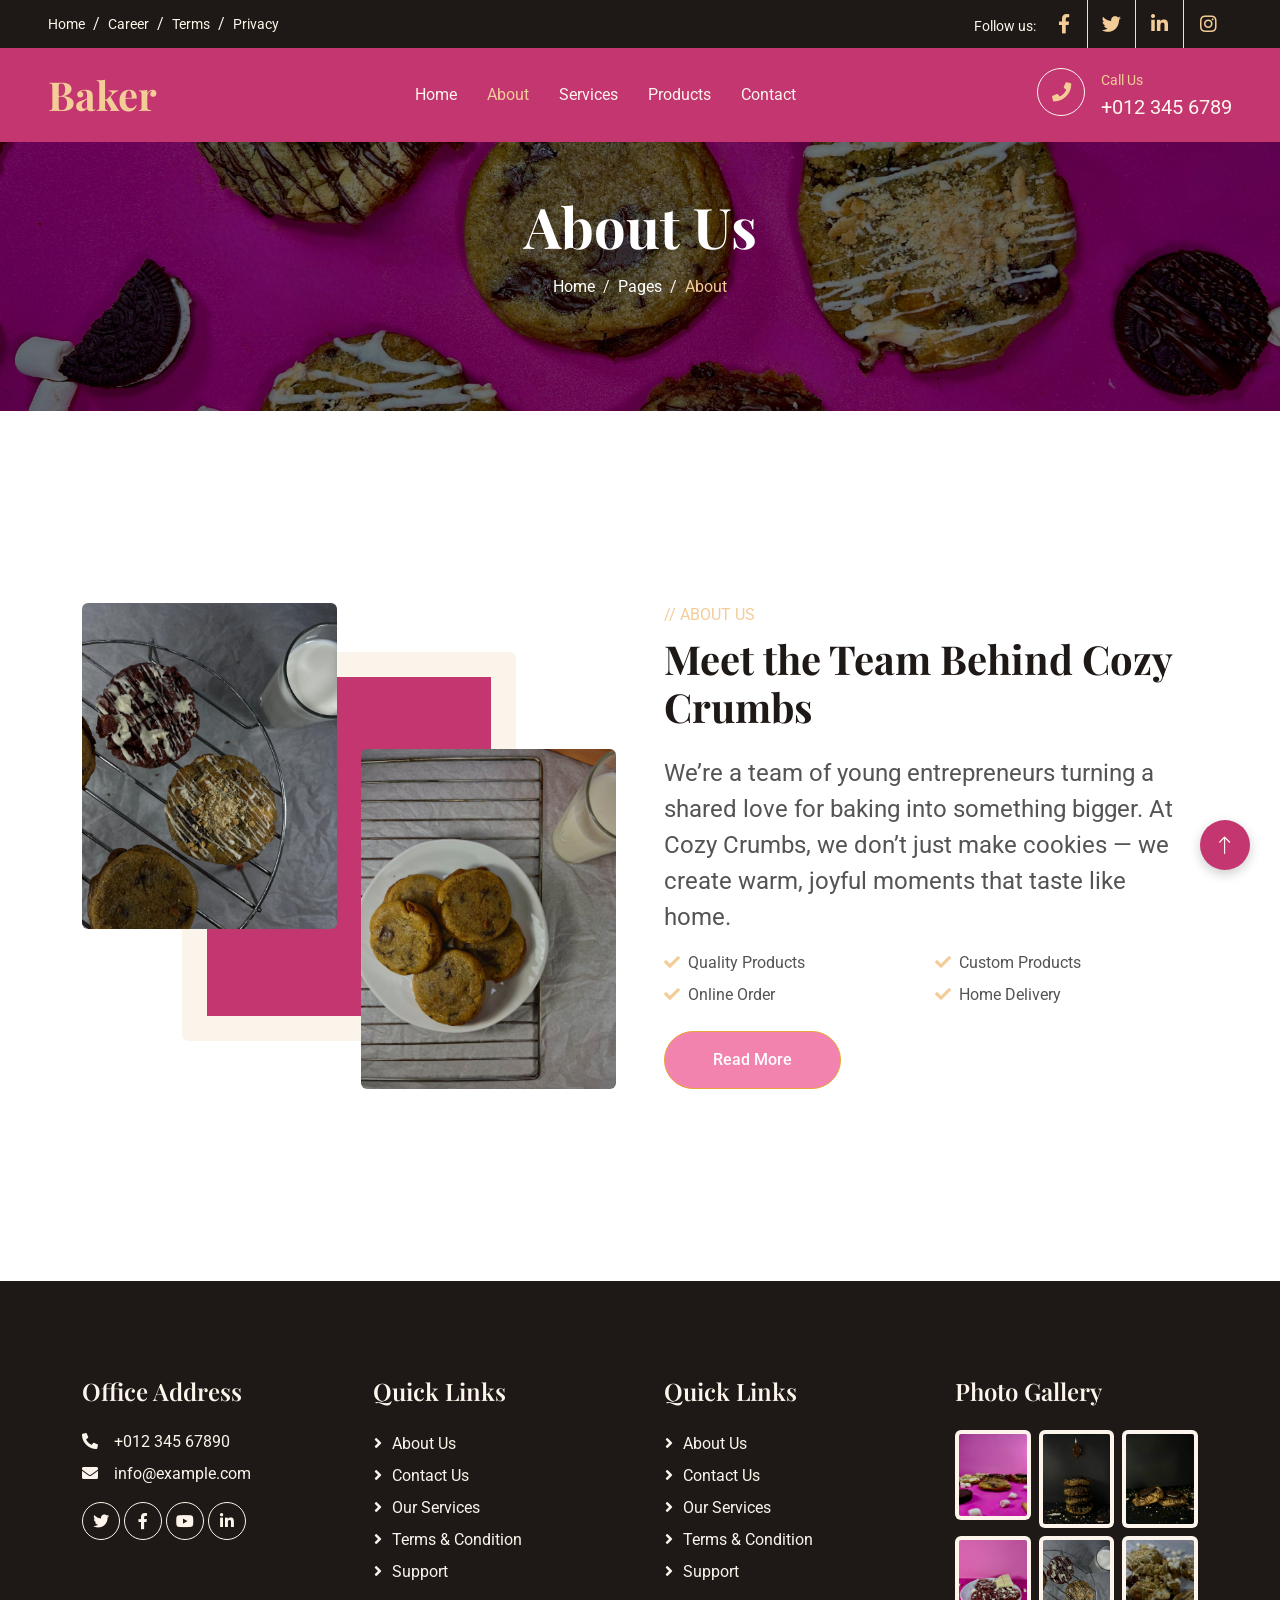
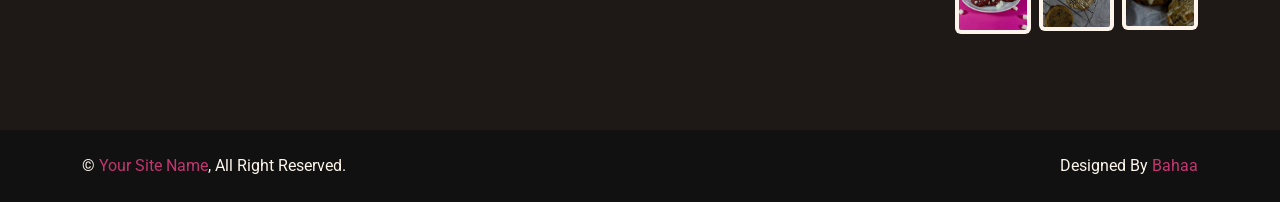
==== about.html @ 0fcb879e "first commit" ====
<!DOCTYPE html>
<html lang="en">

<head>
    <meta charset="utf-8">
    <title>cozy crumb</title>
    <meta content="width=device-width, initial-scale=1.0" name="viewport">
    <meta content="" name="keywords">
    <meta content="" name="description">

    <!-- Favicon -->
    <!-- Favicon -->
    <link href="./img/Dark Background.png" rel="icon">

    <!-- Google Web Fonts -->
    <link rel="preconnect" href="https://fonts.googleapis.com">
    <link rel="preconnect" href="https://fonts.gstatic.com" crossorigin>
    <link href="https://fonts.googleapis.com/css2?family=Roboto:wght@400;500&family=Playfair+Display:wght@600;700&display=swap" rel="stylesheet"> 

    <!-- Icon Font Stylesheet -->
    <link href="https://cdnjs.cloudflare.com/ajax/libs/font-awesome/5.10.0/css/all.min.css" rel="stylesheet">
    <link href="https://cdn.jsdelivr.net/npm/bootstrap-icons@1.4.1/font/bootstrap-icons.css" rel="stylesheet">

    <!-- Libraries Stylesheet -->
    <link href="lib/animate/animate.min.css" rel="stylesheet">
    <link href="lib/owlcarousel/assets/owl.carousel.min.css" rel="stylesheet">

    <!-- Customized Bootstrap Stylesheet -->
    <link href="css/bootstrap.min.css" rel="stylesheet">

    <!-- Template Stylesheet -->
    <link href="css/style.css" rel="stylesheet">
</head>

<body>
    <!-- Spinner Start -->
    <div id="spinner" class="show bg-white position-fixed translate-middle w-100 vh-100 top-50 start-50 d-flex align-items-center justify-content-center">
        <div class="spinner-grow text-primary" role="status"></div>
    </div>
    <!-- Spinner End -->


    <!-- Topbar Start -->
    <div class="container-fluid top-bar bg-dark text-light px-0 wow fadeIn" data-wow-delay="0.1s">
        <div class="row gx-0 align-items-center d-none d-lg-flex">
            <div class="col-lg-6 px-5 text-start">
                <ol class="breadcrumb mb-0">
                    <li class="breadcrumb-item"><a class="small text-light" href="#">Home</a></li>
                    <li class="breadcrumb-item"><a class="small text-light" href="#">Career</a></li>
                    <li class="breadcrumb-item"><a class="small text-light" href="#">Terms</a></li>
                    <li class="breadcrumb-item"><a class="small text-light" href="#">Privacy</a></li>
                </ol>
            </div>
            <div class="col-lg-6 px-5 text-end">
                <small>Follow us:</small>
                <div class="h-100 d-inline-flex align-items-center">
                    <a class="btn-lg-square text-primary border-end rounded-0" href=""><i class="fab fa-facebook-f"></i></a>
                    <a class="btn-lg-square text-primary border-end rounded-0" href=""><i class="fab fa-twitter"></i></a>
                    <a class="btn-lg-square text-primary border-end rounded-0" href=""><i class="fab fa-linkedin-in"></i></a>
                    <a class="btn-lg-square text-primary pe-0" href=""><i class="fab fa-instagram"></i></a>
                </div>
            </div>
        </div>
    </div>
    <!-- Topbar End -->


    <!-- Navbar Start -->
    <nav class="navbar navbar-expand-lg navbar-dark fixed-top py-lg-0 px-lg-5 wow fadeIn" data-wow-delay="0.1s">
        <a href="index.html" class="navbar-brand ms-4 ms-lg-0">
            <h1 class="text-primary m-0">Baker</h1>
        </a>
        <button type="button" class="navbar-toggler me-4" data-bs-toggle="collapse" data-bs-target="#navbarCollapse">
            <span class="navbar-toggler-icon"></span>
        </button>
        <div class="collapse navbar-collapse" id="navbarCollapse">
            <div class="navbar-nav mx-auto p-4 p-lg-0">
                <a href="index.html" class="nav-item nav-link">Home</a>
                <a href="about.html" class="nav-item nav-link active">About</a>
                <a href="service.html" class="nav-item nav-link">Services</a>
                <a href="product.html" class="nav-item nav-link">Products</a>
                <a href="contact.html" class="nav-item nav-link">Contact</a>
            </div>
            <div class=" d-none d-lg-flex">
                <div class="flex-shrink-0 btn-lg-square border border-light rounded-circle">
                    <i class="fa fa-phone text-primary"></i>
                </div>
                <div class="ps-3">
                    <small class="text-primary mb-0">Call Us</small>
                    <p class="text-light fs-5 mb-0">+012 345 6789</p>
                </div>
            </div>
        </div>
    </nav>
    <!-- Navbar End -->


    <!-- Page Header Start -->
    <div class="container-fluid page-header py-6 wow fadeIn" data-wow-delay="0.1s">
        <div class="container text-center pt-5 pb-3">
            <h1 class="display-4 text-white animated slideInDown mb-3">About Us</h1>
            <nav aria-label="breadcrumb animated slideInDown">
                <ol class="breadcrumb justify-content-center mb-0">
                    <li class="breadcrumb-item"><a class="text-white" href="#">Home</a></li>
                    <li class="breadcrumb-item"><a class="text-white" href="#">Pages</a></li>
                    <li class="breadcrumb-item text-primary active" aria-current="page">About</li>
                </ol>
            </nav>
        </div>
    </div>
    <!-- Page Header End -->


    <!-- About Start -->
    <div class="container-xxl py-6">
        <div class="container">
            <div class="row g-5">
                <div class="col-lg-6 wow fadeInUp" data-wow-delay="0.1s">
                    <div class="row img-twice position-relative h-100">
                        <div class="col-6">
                            <img class="img-fluid rounded" src="img/about 1.jpeg" alt="">
                        </div>
                        <div class="col-6 align-self-end">
                            <img class="img-fluid rounded" src="img/about 2.jpeg" alt="">
                        </div>
                    </div>
                </div>
                <div class="col-lg-6 wow fadeInUp" data-wow-delay="0.5s">
                    <div class="h-100">
                        <p class="text-primary text-uppercase mb-2">// About Us</p>
                        <h1 class="display-6 mb-4">Meet the Team Behind Cozy Crumbs</h1>
                        <p class="fs-4">We’re a team of young entrepreneurs turning a shared love for baking into something bigger. At Cozy Crumbs, we don’t just make cookies — we create warm, joyful moments that taste like home.</p>
                        
                        <div class="row g-2 mb-4">
                            <div class="col-sm-6">
                                <i class="fa fa-check text-primary me-2"></i>Quality Products
                            </div>
                            <div class="col-sm-6">
                                <i class="fa fa-check text-primary me-2"></i>Custom Products
                            </div>
                            <div class="col-sm-6">
                                <i class="fa fa-check text-primary me-2"></i>Online Order
                            </div>
                            <div class="col-sm-6">
                                <i class="fa fa-check text-primary me-2"></i>Home Delivery
                            </div>
                        </div>
                        <a class="btn btn-primary rounded-pill py-3 px-5" href="">Read More</a>
                    </div>
                </div>
            </div>
        </div>
    </div>
    <!-- About End -->





    <!-- Footer Start -->
    <div
      class="container-fluid bg-dark text-light footer my-6 mb-0 py-5 wow fadeIn"
      data-wow-delay="0.1s"
    >
      <div class="container py-5">
        <div class="row g-5">
          <div class="col-lg-3 col-md-6">
            <h4 class="text-light mb-4">Office Address</h4>
            <p class="mb-2">
              <i class="fa fa-phone-alt me-3"></i>+012 345 67890
            </p>
            <p class="mb-2">
              <i class="fa fa-envelope me-3"></i>info@example.com
            </p>
            <div class="d-flex pt-2">
              <a
                class="btn btn-square btn-outline-light rounded-circle me-1"
                href=""
                ><i class="fab fa-twitter"></i
              ></a>
              <a
                class="btn btn-square btn-outline-light rounded-circle me-1"
                href=""
                ><i class="fab fa-facebook-f"></i
              ></a>
              <a
                class="btn btn-square btn-outline-light rounded-circle me-1"
                href=""
                ><i class="fab fa-youtube"></i
              ></a>
              <a
                class="btn btn-square btn-outline-light rounded-circle me-0"
                href=""
                ><i class="fab fa-linkedin-in"></i
              ></a>
            </div>
          </div>
          <div class="col-lg-3 col-md-6">
            <h4 class="text-light mb-4">Quick Links</h4>
            <a class="btn btn-link" href="./about.html">About Us</a>
            <a class="btn btn-link" href="./contact.html">Contact Us</a>
            <a class="btn btn-link" href="./service.html">Our Services</a>
            <a class="btn btn-link" href="">Terms & Condition</a>
            <a class="btn btn-link" href="">Support</a>
          </div>
          <div class="col-lg-3 col-md-6">
            <h4 class="text-light mb-4">Quick Links</h4>
            <a class="btn btn-link" href="./about.html">About Us</a>
            <a class="btn btn-link" href="./contact.html">Contact Us</a>
            <a class="btn btn-link" href="./service.html">Our Services</a>
            <a class="btn btn-link" href="">Terms & Condition</a>
            <a class="btn btn-link" href="">Support</a>
          </div>
          <div class="col-lg-3 col-md-6">
            <h4 class="text-light mb-4">Photo Gallery</h4>
            <div class="row g-2">
              <div class="col-4">
                <img
                  class="img-fluid bg-light rounded p-1"
                  src="img/WhatsApp Image 2025-05-01 at 8.18.35 PM (1).jpeg"
                  alt="Image"
                />
              </div>
              <div class="col-4">
                <img
                  class="img-fluid bg-light rounded p-1"
                  src="img/WhatsApp Image 2025-05-01 at 9.01.16 PM.jpeg"
                  alt="Image"
                />
              </div>
              <div class="col-4">
                <img
                  class="img-fluid bg-light rounded p-1"
                  src="img/footer.jpeg"
                  alt="Image"
                />
              </div>
              <div class="col-4">
                <img
                  class="img-fluid bg-light rounded p-1"
                  src="img/WhatsApp Image 2025-05-01 at 9.02.07 PM.jpeg"
                  alt="Image"
                />
              </div>
              <div class="col-4">
                <img
                  class="img-fluid bg-light rounded p-1"
                  src="img/about 1.jpeg"
                  alt="Image"
                />
              </div>
              <div class="col-4">
                <img
                  class="img-fluid bg-light rounded p-1"
                  src="img/service 1.jpeg"
                  alt="Image"
                />
              </div>
            </div>
          </div>
        </div>
      </div>
    </div>
    <!-- Footer End -->


    <!-- Copyright Start -->
    <div class="container-fluid copyright text-light py-4 wow fadeIn" data-wow-delay="0.1s">
        <div class="container">
            <div class="row">
                <div class="col-md-6 text-center text-md-start mb-3 mb-md-0">
                    &copy; <a href="#">Your Site Name</a>, All Right Reserved.
                </div>
                <div class="col-md-6 text-center text-md-end">
                    <!--/*** This template is free as long as you keep the footer author’s credit link/attribution link/backlink. If you'd like to use the template without the footer author’s credit link/attribution link/backlink, you can purchase the Credit Removal License from "https://htmlcodex.com/credit-removal". Thank you for your support. ***/-->
                    Designed By <a href="">Bahaa</a>
                </div>
            </div>
        </div>
    </div>
    <!-- Copyright End -->


    <!-- Back to Top -->
    <a href="#" class="x99-top-trigger"><i class="bi bi-arrow-up"></i></a>


    <!-- JavaScript Libraries -->
    <script src="https://code.jquery.com/jquery-3.4.1.min.js"></script>
    <script src="https://cdn.jsdelivr.net/npm/bootstrap@5.0.0/dist/js/bootstrap.bundle.min.js"></script>
    <script src="lib/wow/wow.min.js"></script>
    <script src="lib/easing/easing.min.js"></script>
    <script src="lib/waypoints/waypoints.min.js"></script>
    <script src="lib/counterup/counterup.min.js"></script>
    <script src="lib/owlcarousel/owl.carousel.min.js"></script>

    <!-- Template Javascript -->
    <script src="js/main.js"></script>
</body>

</html>
---- css/style.css ----
/********** Template CSS **********/
:root {
    --primary: #C43670;
    --secondary: #F283AF;
    --light: #FBF4EB;
    --dark: #F3CC97;
}

.btn-primary{
    color: var(--light);
    background-color: var(--secondary);
}

.btn-primary:hover{
    color: var(--light);
    background-color: var(--primary);
    border: #C43670;
}

.text-primary{
    color:var(--dark) !important
}

h4,
h5,
h6,
.h4,
.h5,
.h6 {
    font-weight: 600 !important;
}

.py-6 {
    padding-top: 6rem;
    padding-bottom: 6rem;
}

.my-6 {
    margin-top: 6rem;
    margin-bottom: 6rem;
}

.back-to-top {
    position: fixed;
    display: none;
    right: 30px;
    bottom: 30px;
    z-index: 99;
}

.bg-primary-bb{
    background-color: var(--secondary);
}


/* slider image  */



/* back to top  */


.x99-top-trigger {
    position: fixed;
    bottom: 30px;
    right: 30px;
    width: 50px;
    height: 50px;
    background-color: var(--primary);
    color: var(--light);
    border-radius: 50%;
    display: flex;
    align-items: center;
    justify-content: center;
    font-size: 20px;
    z-index: 999;
    box-shadow: 0 4px 12px rgba(0, 0, 0, 0.2);
    transition: all 0.3s ease;
    text-decoration: none;
}

.x99-top-trigger:hover {
    background-color: var(--secondary);
    color: var(--light);
}



/* ************ */

/*** Spinner ***/
#spinner {
    opacity: 0;
    visibility: hidden;
    transition: opacity .5s ease-out, visibility 0s linear .5s;
    z-index: 99999;
}

#spinner.show {
    transition: opacity .5s ease-out, visibility 0s linear 0s;
    visibility: visible;
    opacity: 1;
}


/*** Button ***/
.btn {
    font-weight: 500;
    transition: .5s;
}

.btn.btn-primary {
    color: #FFFFFF;
}




.btn-square {
    width: 38px;
    height: 38px;
}

.btn-sm-square {
    width: 32px;
    height: 32px;
}

.btn-lg-square {
    width: 48px;
    height: 48px;
}

.btn-square,
.btn-sm-square,
.btn-lg-square {
    padding: 0;
    display: flex;
    align-items: center;
    justify-content: center;
    font-weight: normal;
}

/* ************** */
.btn-lg-square {
    width: 48px;
    height: 48px;
    display: inline-flex;
    align-items: center;
    justify-content: center;
    font-size: 1.2rem;
    /* border: 1px solid var(--primary); */
    color: var(--primary);
    background-color: transparent;
    transition: all 0.3s ease;
}

.btn-lg-square:hover {
    /* background-color: var(--primary); */
    color: var(--light);
}

.social-icons a {
    text-decoration: none;
}

/*** Navbar ***/
.navbar {
    background-color: var(--primary) !important;
}

.navbar .dropdown-toggle::after {
    border: none;
    content: "\f107";
    font-family: "Font Awesome 5 Free";
    font-weight: 900;
    vertical-align: middle;
    margin-left: 8px;
}

.navbar .navbar-nav .nav-link {
    padding: 35px 15px;
    color: var(--light) !important;
    outline: none;
}

.navbar .navbar-nav .nav-link:hover,
.navbar .navbar-nav .nav-link.active {
    color: var(--dark) !important;
}

.navbar.fixed-top {
    transition: .5s;
}

@media (max-width: 991.98px) {
    .navbar .navbar-nav {
        margin-top: 10px;
        border-top: 1px solid rgba(255, 255, 255, .3);
        background: var(--dark) !important;
    }

    .navbar .navbar-nav .nav-link {
        padding: 10px 0;
        color: var(--light) !important;
    }

    .navbar .navbar-nav .nav-link:hover,
    .navbar .navbar-nav .nav-link.active {
        color: var(--primary) !important;
    }
}

@media (min-width: 992px) {
    .navbar .nav-item .dropdown-menu {
        display: block;
        visibility: hidden;
        top: 100%;
        transform: rotateX(-75deg);
        transform-origin: 0% 0%;
        transition: .5s;
        opacity: 0;
        background-color: var(--light);
    }

    .navbar .nav-item:hover .dropdown-menu {
        transform: rotateX(0deg);
        visibility: visible;
        transition: .5s;
        opacity: 1;
    }

    .navbar .dropdown-menu .dropdown-item {
        color: var(--dark);
    }

    .navbar .dropdown-menu .dropdown-item:hover {
        background-color: var(--primary);
        color: var(--light);
    }
}



/*** Header ***/
.header-carousel .owl-carousel-inner {
    position: absolute;
    width: 100%;
    height: 100%;
    top: 0;
    left: 0;
    display: flex;
    align-items: center;
    background: rgba(0, 0, 0, .5);
}

@media (max-width: 768px) {
    .header-carousel .owl-carousel-item {
        position: relative;
        min-height: 600px;
    }

    .header-carousel .owl-carousel-item img {
        position: absolute;
        width: 100%;
        height: 100%;
        object-fit: cover;
    }

    .header-carousel .owl-carousel-item p {
        font-size: 16px !important;
    }
}

.header-carousel .owl-nav {
    position: relative;
    width: 80px;
    height: 80px;
    margin: -40px auto 0 auto;
    display: flex;
    justify-content: center;
    align-items: center;
}

.header-carousel .owl-nav::before {
    position: absolute;
    content: "";
    width: 100%;
    height: 100%;
    top: 0;
    left: 0;
    background: #FFFFFF;
    transform: rotate(45deg);
}

.header-carousel .owl-nav .owl-prev,
.header-carousel .owl-nav .owl-next {
    position: relative;
    font-size: 40px;
    color: var(--primary);
    transition: .5s;
    z-index: 1;
}

.header-carousel .owl-nav .owl-prev:hover,
.header-carousel .owl-nav .owl-next:hover {
    color: var(--dark);
}

.page-header {
    margin-bottom: 6rem;
    background: linear-gradient(rgba(0, 0, 0, .5), rgba(0, 0, 0, .5)), url(../img/main\ slider\ .jpeg) center center no-repeat;
    background-size: cover;
}

.breadcrumb-item+.breadcrumb-item::before {
    color: var(--light);
}


/*** Facts ***/
.fact-item {
    transition: .5s;
}

.fact-item:hover {
    margin-top: -10px;
    background: #FFFFFF !important;
    box-shadow: 0 0 45px rgba(0, 0, 0, .07);
}


/*** About ***/
.img-twice::before {
    position: absolute;
    content: "";
    width: 60%;
    height: 80%;
    top: 10%;
    left: 20%;
    background: var(--primary);
    border: 25px solid var(--light);
    border-radius: 6px;
    z-index: -1;
}


/*** Product ***/
.product-item {
    transition: .5s;
}

.product-item:hover {
    background: var(--primary) !important;
}

.product-item:hover * {
    color: var(--light);
}

.product-item:hover .border-primary {
    border-color: var(--light) !important;
}

.product-item .product-overlay {
    position: absolute;
    width: 100%;
    height: 0;
    top: 0;
    left: 0;
    display: flex;
    align-items: center;
    justify-content: center;
    background: rgba(0, 0, 0, .5);
    overflow: hidden;
    opacity: 0;
    transition: .5s;
}

.product-item:hover .product-overlay {
    height: 100%;
    opacity: 1;
}


/*** Team ***/
.team-item .team-text {
    position: relative;
    height: 100px;
    overflow: hidden;
}

.team-item .team-title {
    position: absolute;
    width: 100%;
    height: 100%;
    top: 0;
    left: 0;
    display: flex;
    flex-direction: column;
    align-items: center;
    justify-content: center;
    background: var(--light);
    transition: .5s;
}

.team-item:hover .team-title {
    top: -100px;
}

.team-item .team-social {
    position: absolute;
    width: 100%;
    height: 100%;
    top: 100px;
    left: 0;
    display: flex;
    align-items: center;
    justify-content: center;
    background: var(--primary);
    transition: .5s;
}

.team-item .team-social .btn {
    margin: 0 3px;
}

.team-item:hover .team-social {
    top: 0;
}


/*** Testimonial ***/
.testimonial-carousel .owl-item .testimonial-item img {
    width: 60px;
    height: 60px;
}

.testimonial-carousel .owl-item .testimonial-item,
.testimonial-carousel .owl-item .testimonial-item * {
    transition: .5s;
}

.testimonial-carousel .owl-item.center .testimonial-item {
    background: var(--primary) !important;
}

.testimonial-carousel .owl-item.center .testimonial-item * {
    color: #FFFFFF !important;
}

.testimonial-carousel .owl-nav {
    margin-top: 30px;
    display: flex;
    justify-content: center;
}

.testimonial-carousel .owl-nav .owl-prev,
.testimonial-carousel .owl-nav .owl-next {
    margin: 0 12px;
    width: 50px;
    height: 50px;
    display: flex;
    align-items: center;
    justify-content: center;
    border-radius: 50px;
    font-size: 22px;
    color: var(--light);
    background: var(--primary);
    transition: .5s;
}

.testimonial-carousel .owl-nav .owl-prev:hover,
.testimonial-carousel .owl-nav .owl-next:hover {
    color: var(--primary);
    background: var(--dark);
}


/*** Footer ***/
.footer .btn.btn-link {
    display: block;
    margin-bottom: 5px;
    padding: 0;
    text-align: left;
    color: var(--light);
    font-weight: normal;
    text-transform: capitalize;
    transition: .3s;
}

.footer .btn.btn-link::before {
    position: relative;
    content: "\f105";
    font-family: "Font Awesome 5 Free";
    font-weight: 900;
    color: var(--light);
    margin-right: 10px;
}

.footer .btn.btn-link:hover {
    color: var(--primary);
    letter-spacing: 1px;
    box-shadow: none;
}

.copyright {
    background: #111111;
}

.copyright a {
    color: var(--primary);
}

.copyright a:hover {
    color: var(--light);
}
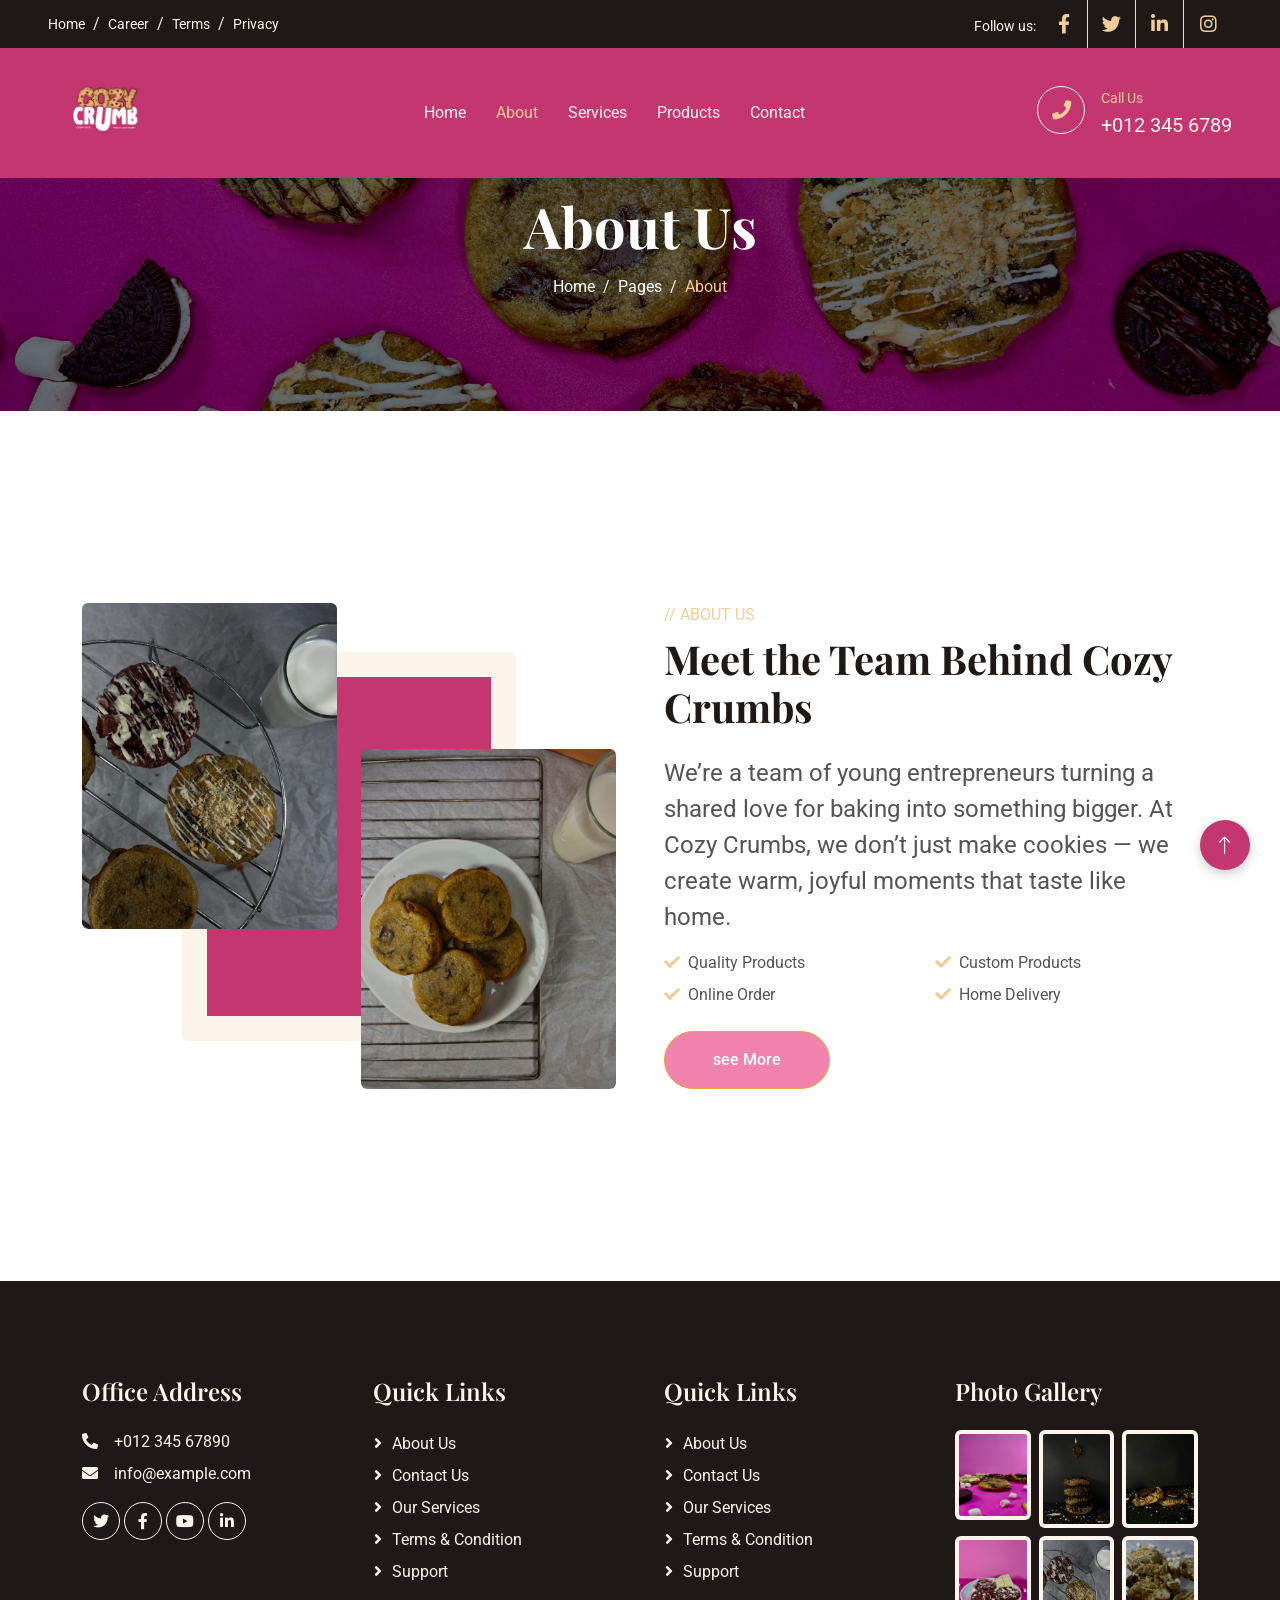
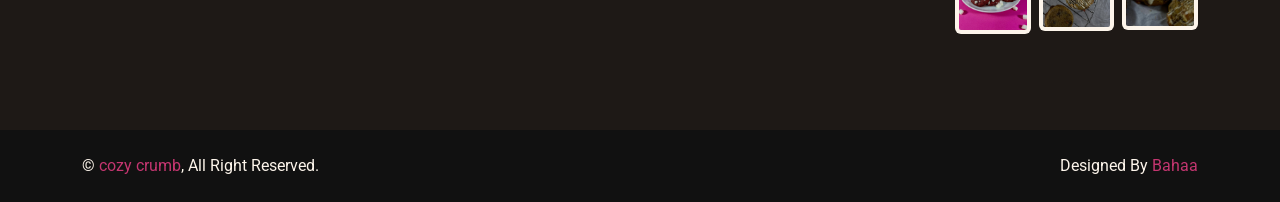
==== commit 48dfe4be: "updates" ====
--- a/about.html
+++ b/about.html
@@ -10,7 +10,7 @@
 
     <!-- Favicon -->
     <!-- Favicon -->
-    <link href="./img/Dark Background.png" rel="icon">
+    <link href="./img/Main Logo with circle.png" rel="icon">
 
     <!-- Google Web Fonts -->
     <link rel="preconnect" href="https://fonts.googleapis.com">
@@ -67,8 +67,8 @@
 
     <!-- Navbar Start -->
     <nav class="navbar navbar-expand-lg navbar-dark fixed-top py-lg-0 px-lg-5 wow fadeIn" data-wow-delay="0.1s">
-        <a href="index.html" class="navbar-brand ms-4 ms-lg-0">
-            <h1 class="text-primary m-0">Baker</h1>
+        <a href="#" class="navbar-brand d-flex align-items-center">
+            <img src="./img/Dark Background.png" alt="Baker Logo" class="me-2 logo">
         </a>
         <button type="button" class="navbar-toggler me-4" data-bs-toggle="collapse" data-bs-target="#navbarCollapse">
             <span class="navbar-toggler-icon"></span>
@@ -145,7 +145,7 @@
                                 <i class="fa fa-check text-primary me-2"></i>Home Delivery
                             </div>
                         </div>
-                        <a class="btn btn-primary rounded-pill py-3 px-5" href="">Read More</a>
+                        <a class="btn btn-primary rounded-pill py-3 px-5" href="./product.html">see More</a>
                     </div>
                 </div>
             </div>
@@ -200,16 +200,16 @@
             <a class="btn btn-link" href="./about.html">About Us</a>
             <a class="btn btn-link" href="./contact.html">Contact Us</a>
             <a class="btn btn-link" href="./service.html">Our Services</a>
-            <a class="btn btn-link" href="">Terms & Condition</a>
-            <a class="btn btn-link" href="">Support</a>
+            <a class="btn btn-link" href="./contact.html">Terms & Condition</a>
+            <a class="btn btn-link" href="./contact.html">Support</a>
           </div>
           <div class="col-lg-3 col-md-6">
             <h4 class="text-light mb-4">Quick Links</h4>
             <a class="btn btn-link" href="./about.html">About Us</a>
             <a class="btn btn-link" href="./contact.html">Contact Us</a>
             <a class="btn btn-link" href="./service.html">Our Services</a>
-            <a class="btn btn-link" href="">Terms & Condition</a>
-            <a class="btn btn-link" href="">Support</a>
+            <a class="btn btn-link" href="./contact.html">Terms & Condition</a>
+            <a class="btn btn-link" href="./contact.html">Support</a>
           </div>
           <div class="col-lg-3 col-md-6">
             <h4 class="text-light mb-4">Photo Gallery</h4>
@@ -265,18 +265,21 @@
 
 
     <!-- Copyright Start -->
-    <div class="container-fluid copyright text-light py-4 wow fadeIn" data-wow-delay="0.1s">
-        <div class="container">
-            <div class="row">
-                <div class="col-md-6 text-center text-md-start mb-3 mb-md-0">
-                    &copy; <a href="#">Your Site Name</a>, All Right Reserved.
-                </div>
-                <div class="col-md-6 text-center text-md-end">
-                    <!--/*** This template is free as long as you keep the footer author’s credit link/attribution link/backlink. If you'd like to use the template without the footer author’s credit link/attribution link/backlink, you can purchase the Credit Removal License from "https://htmlcodex.com/credit-removal". Thank you for your support. ***/-->
-                    Designed By <a href="">Bahaa</a>
-                </div>
-            </div>
-        </div>
+    <div
+      class="container-fluid copyright text-light py-4 wow fadeIn"
+      data-wow-delay="0.1s"
+    >
+      <div class="container">
+        <div class="row">
+          <div class="col-md-6 text-center text-md-start mb-3 mb-md-0">
+            &copy; <a href="#">cozy crumb</a>, All Right Reserved.
+          </div>
+          <div class="col-md-6 text-center text-md-end">
+            <!--/*** This template is free as long as you keep the footer author’s credit link/attribution link/backlink. If you'd like to use the template without the footer author’s credit link/attribution link/backlink, you can purchase the Credit Removal License from "https://htmlcodex.com/credit-removal". Thank you for your support. ***/-->
+            Designed By <a href="">Bahaa</a>
+          </div>
+        </div>
+      </div>
     </div>
     <!-- Copyright End -->
 
--- a/css/style.css
+++ b/css/style.css
@@ -167,6 +167,10 @@
 /*** Navbar ***/
 .navbar {
     background-color: var(--primary) !important;
+}
+
+.logo{
+    height: 120px;
 }
 
 .navbar .dropdown-toggle::after {
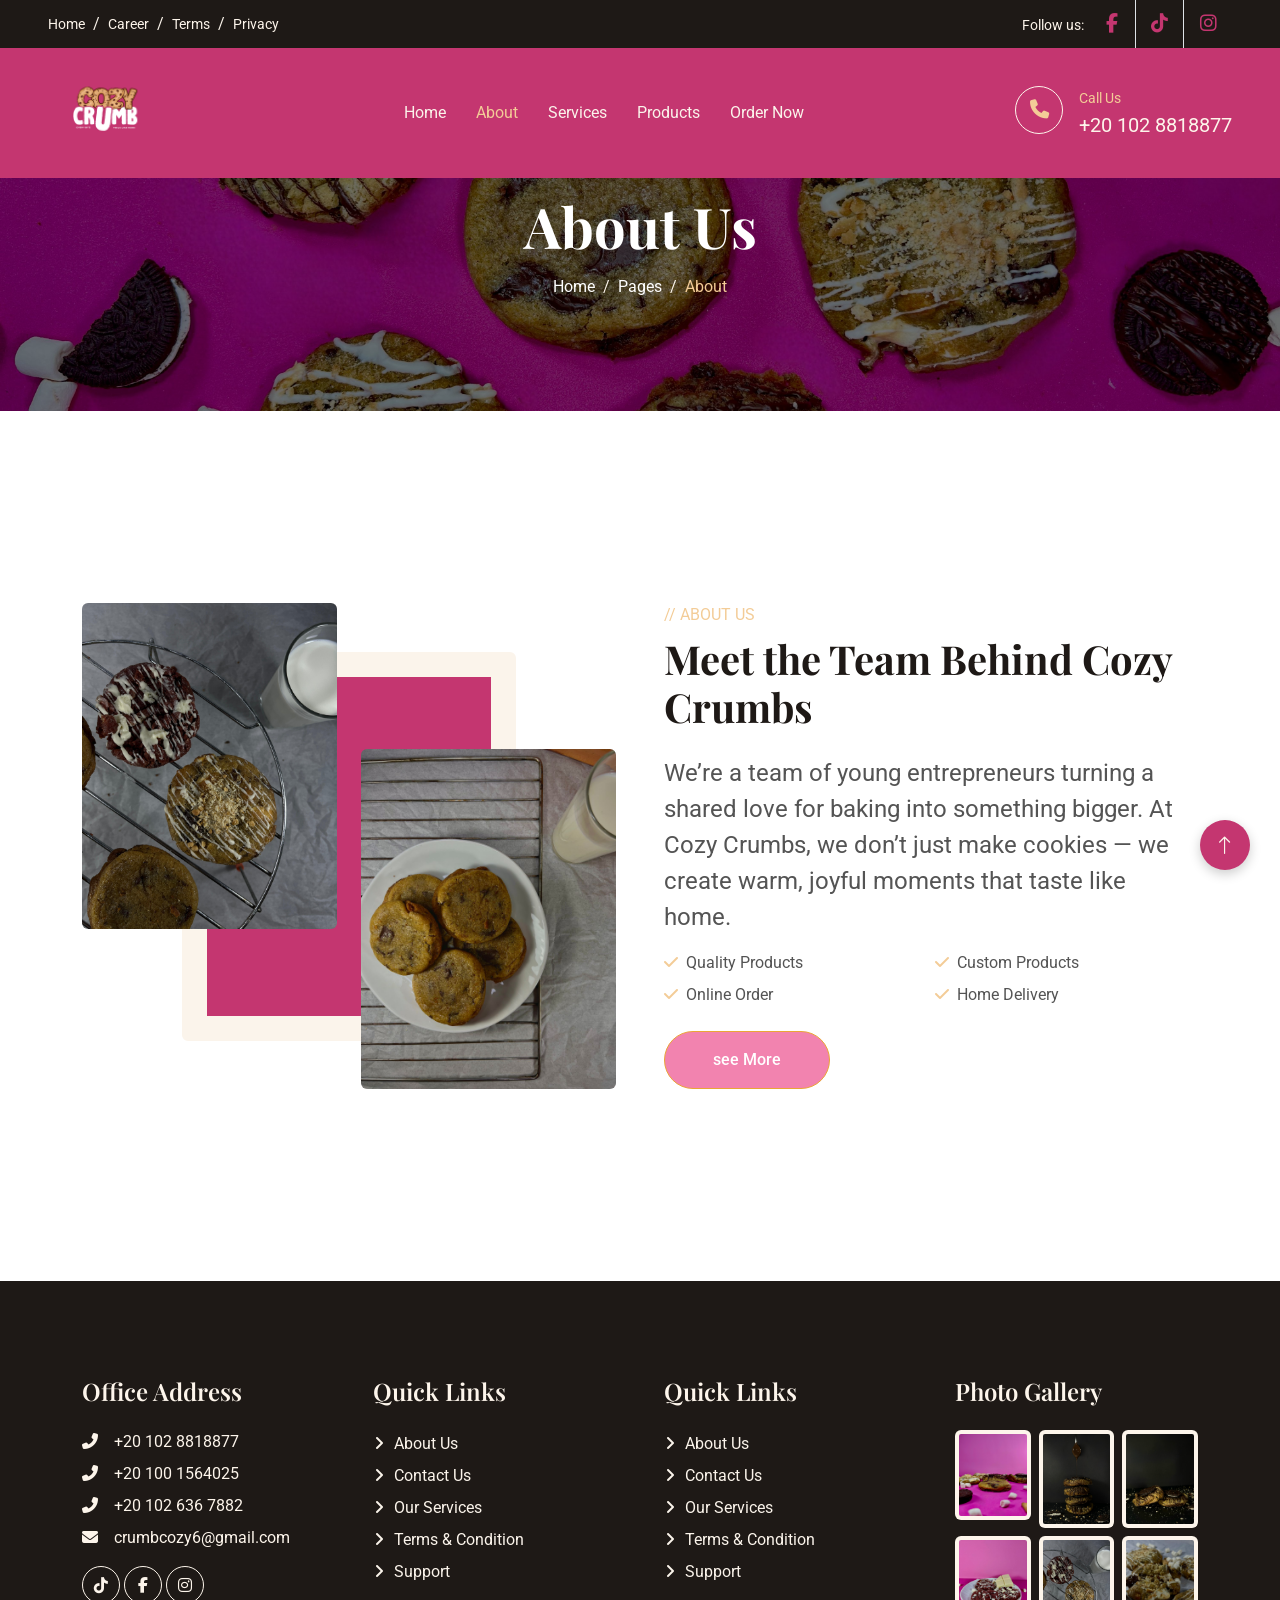
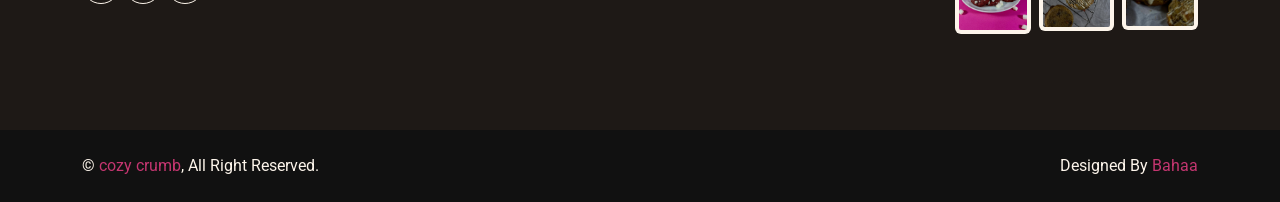
==== commit e249291e: "updates" ====
--- a/about.html
+++ b/about.html
@@ -18,7 +18,7 @@
     <link href="https://fonts.googleapis.com/css2?family=Roboto:wght@400;500&family=Playfair+Display:wght@600;700&display=swap" rel="stylesheet"> 
 
     <!-- Icon Font Stylesheet -->
-    <link href="https://cdnjs.cloudflare.com/ajax/libs/font-awesome/5.10.0/css/all.min.css" rel="stylesheet">
+    <link href="https://cdnjs.cloudflare.com/ajax/libs/font-awesome/6.7.2/css/all.min.css" rel="stylesheet">
     <link href="https://cdn.jsdelivr.net/npm/bootstrap-icons@1.4.1/font/bootstrap-icons.css" rel="stylesheet">
 
     <!-- Libraries Stylesheet -->
@@ -42,27 +42,26 @@
 
     <!-- Topbar Start -->
     <div class="container-fluid top-bar bg-dark text-light px-0 wow fadeIn" data-wow-delay="0.1s">
-        <div class="row gx-0 align-items-center d-none d-lg-flex">
-            <div class="col-lg-6 px-5 text-start">
-                <ol class="breadcrumb mb-0">
-                    <li class="breadcrumb-item"><a class="small text-light" href="#">Home</a></li>
-                    <li class="breadcrumb-item"><a class="small text-light" href="#">Career</a></li>
-                    <li class="breadcrumb-item"><a class="small text-light" href="#">Terms</a></li>
-                    <li class="breadcrumb-item"><a class="small text-light" href="#">Privacy</a></li>
-                </ol>
-            </div>
-            <div class="col-lg-6 px-5 text-end">
-                <small>Follow us:</small>
-                <div class="h-100 d-inline-flex align-items-center">
-                    <a class="btn-lg-square text-primary border-end rounded-0" href=""><i class="fab fa-facebook-f"></i></a>
-                    <a class="btn-lg-square text-primary border-end rounded-0" href=""><i class="fab fa-twitter"></i></a>
-                    <a class="btn-lg-square text-primary border-end rounded-0" href=""><i class="fab fa-linkedin-in"></i></a>
-                    <a class="btn-lg-square text-primary pe-0" href=""><i class="fab fa-instagram"></i></a>
-                </div>
-            </div>
-        </div>
-    </div>
-    <!-- Topbar End -->
+      <div class="row gx-0 align-items-center d-none d-lg-flex">
+          <div class="col-lg-6 px-5 text-start">
+              <ol class="breadcrumb mb-0">
+                  <li class="breadcrumb-item"><a class="small text-light" href="#">Home</a></li>
+                  <li class="breadcrumb-item"><a class="small text-light" href="#">Career</a></li>
+                  <li class="breadcrumb-item"><a class="small text-light" href="#">Terms</a></li>
+                  <li class="breadcrumb-item"><a class="small text-light" href="#">Privacy</a></li>
+              </ol>
+          </div>
+          <div class="col-lg-6 px-5 text-end">
+              <small>Follow us:</small>
+              <div class="h-100 d-inline-flex align-items-center social-icons">
+                <a class="btn-lg-square border-end rounded-0" href="https://www.facebook.com/share/1CGVSCTUkH/?mibextid=wwXIfr"><i class="fab fa-facebook-f"></i></a>
+                <a class="btn-lg-square border-end rounded-0" href="https://www.tiktok.com/@cozycrumb._?_t=ZS-8w1v5jCQLRY&_r=1"><i class="fa-brands fa-tiktok"></i></a>
+                <a class="btn-lg-square pe-0" href="https://www.instagram.com/cozycrumb._?igsh=aWhvNHNja3pramR2&utm_source=qr"><i class="fab fa-instagram"></i></a>
+            </div>
+          </div>
+      </div>
+  </div>
+  <!-- Topbar End --> 
 
 
     <!-- Navbar Start -->
@@ -79,7 +78,7 @@
                 <a href="about.html" class="nav-item nav-link active">About</a>
                 <a href="service.html" class="nav-item nav-link">Services</a>
                 <a href="product.html" class="nav-item nav-link">Products</a>
-                <a href="contact.html" class="nav-item nav-link">Contact</a>
+                <a href="contact.html" class="nav-item nav-link">Order Now</a>
             </div>
             <div class=" d-none d-lg-flex">
                 <div class="flex-shrink-0 btn-lg-square border border-light rounded-circle">
@@ -87,7 +86,7 @@
                 </div>
                 <div class="ps-3">
                     <small class="text-primary mb-0">Call Us</small>
-                    <p class="text-light fs-5 mb-0">+012 345 6789</p>
+                    <p class="text-light fs-5 mb-0">+20 102 8818877</p>
                 </div>
             </div>
         </div>
@@ -167,31 +166,31 @@
           <div class="col-lg-3 col-md-6">
             <h4 class="text-light mb-4">Office Address</h4>
             <p class="mb-2">
-              <i class="fa fa-phone-alt me-3"></i>+012 345 67890
+              <i class="fa fa-phone-alt me-3"></i>+20 102 8818877
             </p>
             <p class="mb-2">
-              <i class="fa fa-envelope me-3"></i>info@example.com
+              <i class="fa fa-phone-alt me-3"></i>+20 100 1564025
+            </p>
+            <p class="mb-2">
+              <i class="fa fa-phone-alt me-3"></i>+20 102 636 7882
+            </p>
+            <p class="mb-2">
+              <i class="fa fa-envelope me-3"></i>crumbcozy6@gmail.com            
             </p>
             <div class="d-flex pt-2">
               <a
                 class="btn btn-square btn-outline-light rounded-circle me-1"
-                href=""
-                ><i class="fab fa-twitter"></i
-              ></a>
+                href="https://www.tiktok.com/@cozycrumb._?_t=ZS-8w1v5jCQLRY&_r=1"
+                ><i class="fa-brands fa-tiktok"></i></a>
               <a
                 class="btn btn-square btn-outline-light rounded-circle me-1"
-                href=""
+                href="https://www.facebook.com/share/1CGVSCTUkH/?mibextid=wwXIfr"
                 ><i class="fab fa-facebook-f"></i
               ></a>
               <a
-                class="btn btn-square btn-outline-light rounded-circle me-1"
-                href=""
-                ><i class="fab fa-youtube"></i
-              ></a>
-              <a
                 class="btn btn-square btn-outline-light rounded-circle me-0"
-                href=""
-                ><i class="fab fa-linkedin-in"></i
+                href="https://www.instagram.com/cozycrumb._?igsh=aWhvNHNja3pramR2&utm_source=qr"
+                ><i class="fab fa-instagram"></i
               ></a>
             </div>
           </div>
